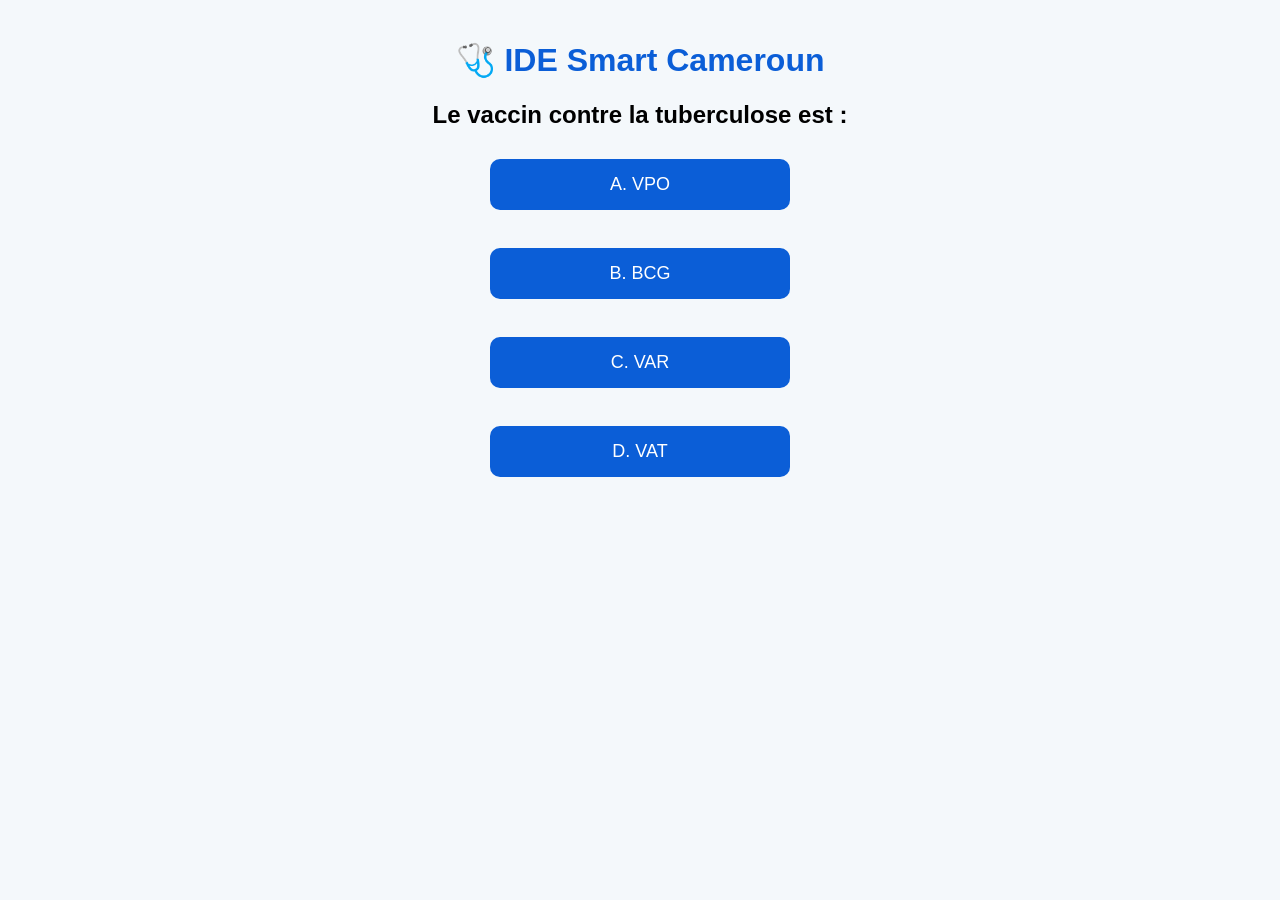
==== index.html @ d0f64e15 "Ajout du premier QCM interactif <!DOCTYPE html> <html lang="fr"> <head> <meta charset="UTF-8"> <" ====
<!DOCTYPE html>
<html lang="fr">
<head>
<meta charset="UTF-8">
<meta name="viewport" content="width=device-width, initial-scale=1.0">
<title>IDE Smart Cameroun</title>
<link rel="stylesheet" href="style.css">
</head>

<body>

<h1>🩺 IDE Smart Cameroun</h1>

<div class="qcm">

<h2 id="question">
Le vaccin contre la tuberculose est :
</h2>

<button onclick="verifier('A')">A. VPO</button><br><br>

<button onclick="verifier('B')">B. BCG</button><br><br>

<button onclick="verifier('C')">C. VAR</button><br><br>

<button onclick="verifier('D')">D. VAT</button>

<h3 id="resultat"></h3>

</div>

<script src="app.js"></script>

</body>
</html>
---- style.css ----
body {
  font-family: Arial, sans-serif;
  background: #f4f8fb;
  margin: 0;
  padding: 20px;
  text-align: center;
}

h1 {
  color: #0b5ed7;
}

p {
  color: #198754;
  font-size: 18px;
}

button {
  width: 90%;
  max-width: 300px;
  padding: 15px;
  margin: 10px;
  border: none;
  border-radius: 10px;
  background: #0b5ed7;
  color: white;
  font-size: 18px;
  cursor: pointer;
}

button:hover {
  background: #198754;
}
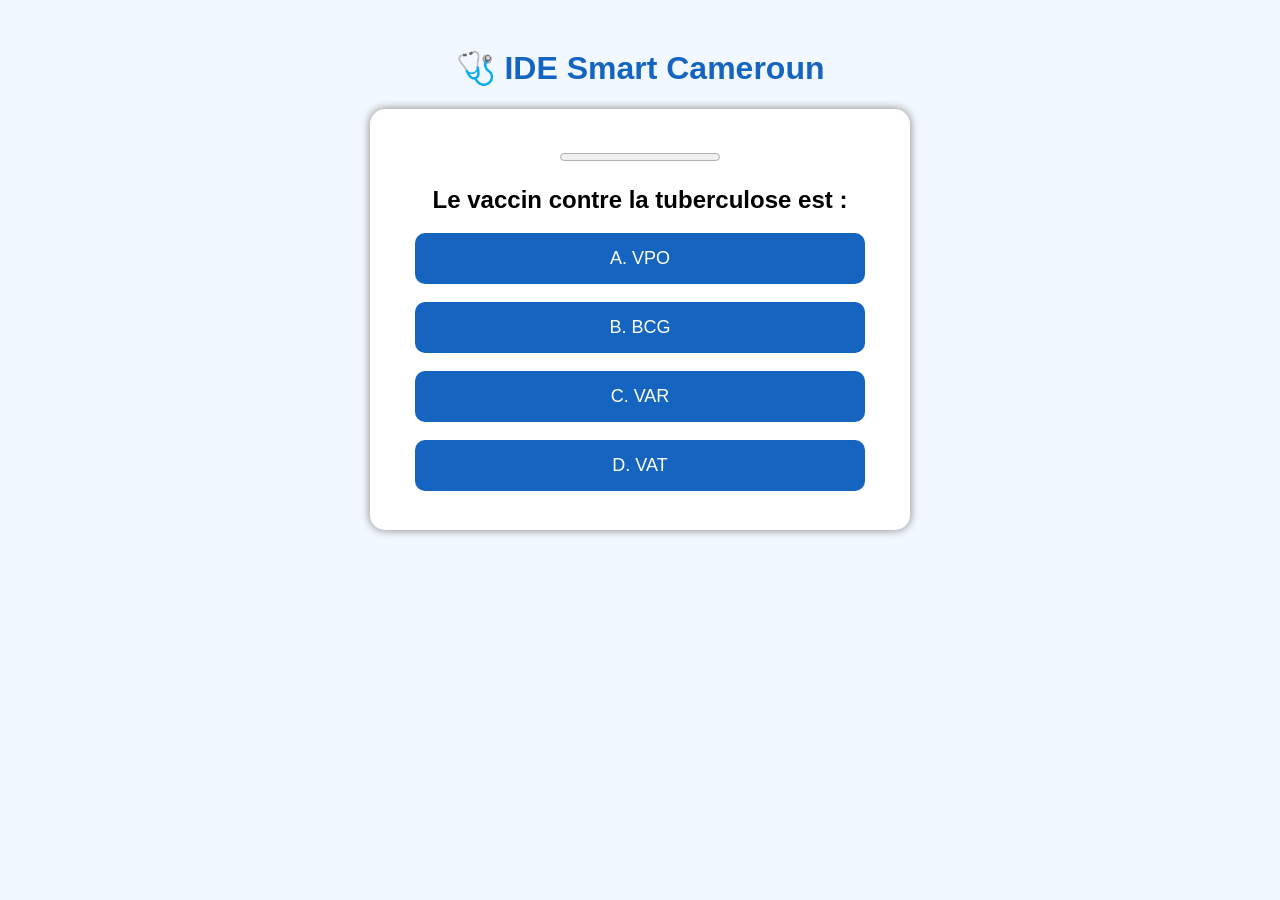
==== commit 494a588c: "Ajout de la barre de progression <!DOCTYPE html> <html lang="fr"> <head> <meta charset="UTF-8"> " ====
--- a/index.html
+++ b/index.html
@@ -12,7 +12,9 @@
 <h1>🩺 IDE Smart Cameroun</h1>
 
 <div class="qcm">
+<h3 id="progression"></h3>
 
+<progress id="barre" value="0" max="100"></progress>
 <h2 id="question">
 Le vaccin contre la tuberculose est :
 </h2>
--- a/style.css
+++ b/style.css
@@ -1,33 +1,33 @@
-body {
-  font-family: Arial, sans-serif;
-  background: #f4f8fb;
-  margin: 0;
-  padding: 20px;
-  text-align: center;
+body{
+font-family:Arial;
+background:#f2f8ff;
+text-align:center;
+padding:20px;
 }
 
-h1 {
-  color: #0b5ed7;
+.qcm{
+background:white;
+padding:20px;
+border-radius:15px;
+max-width:500px;
+margin:auto;
+box-shadow:0 0 10px gray;
 }
 
-p {
-  color: #198754;
-  font-size: 18px;
+button{
+width:90%;
+padding:15px;
+font-size:18px;
+border:none;
+border-radius:10px;
+background:#1565c0;
+color:white;
 }
 
-button {
-  width: 90%;
-  max-width: 300px;
-  padding: 15px;
-  margin: 10px;
-  border: none;
-  border-radius: 10px;
-  background: #0b5ed7;
-  color: white;
-  font-size: 18px;
-  cursor: pointer;
+button:hover{
+background:green;
 }
 
-button:hover {
-  background: #198754;
+h1{
+color:#1565c0;
 }
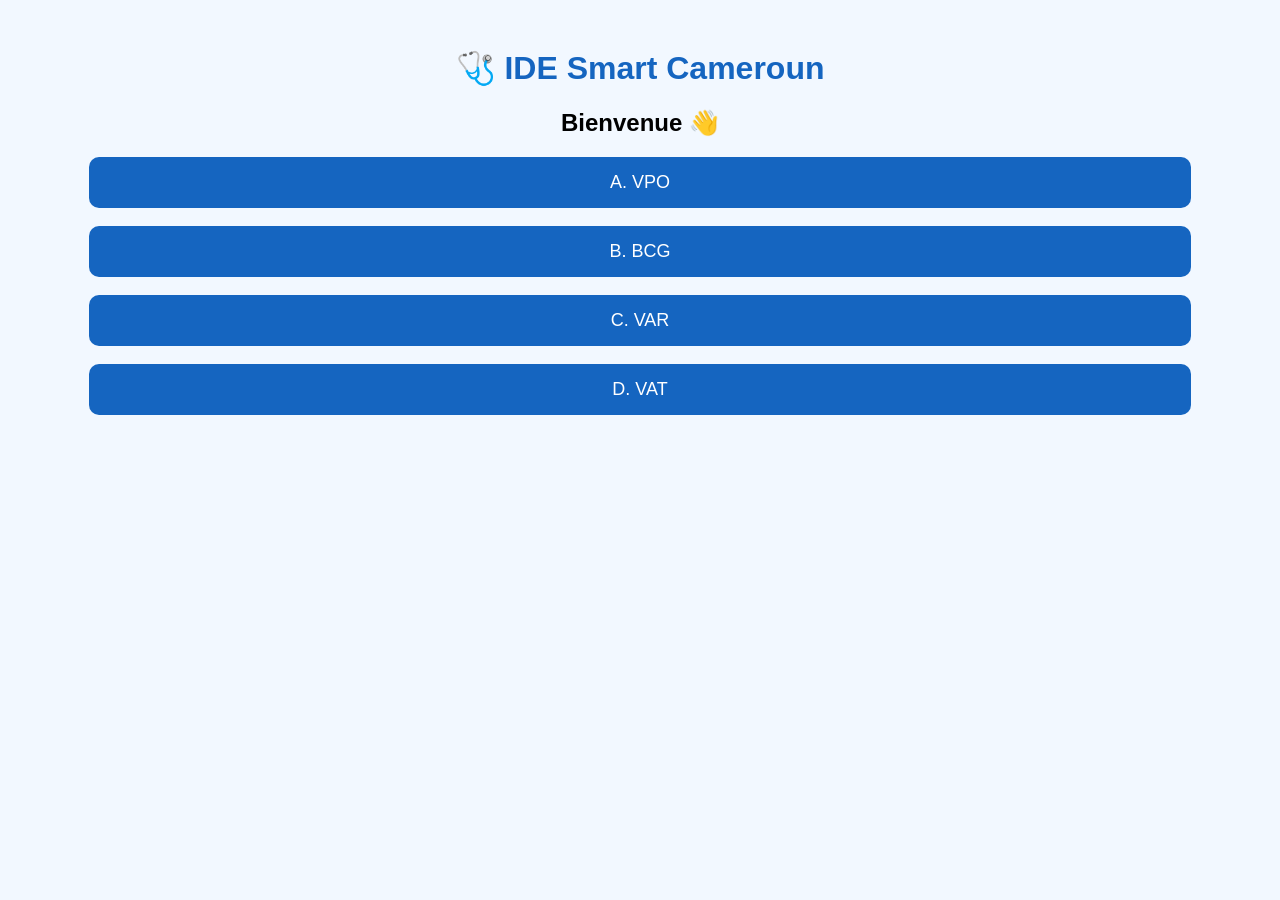
==== commit c15862d6: "Ajout de l'écran d'accueil <!DOCTYPE html> <html lang="fr"> <head> <meta charset="UTF-8"> <meta " ====
--- a/index.html
+++ b/index.html
@@ -11,21 +11,47 @@
 
 <h1>🩺 IDE Smart Cameroun</h1>
 
-<div class="qcm">
+<div id="accueil">
+
+<h2>Bienvenue 👋</h2>
+
+<button onclick="ouvrirQCM()">📝 QCM</button>
+
+<br><br>
+
+<button>📚 Cours</button>
+
+<br><br>
+
+<button>💊 Médicaments</button>
+
+<br><br>
+
+<button>🧮 Calculateur médical</button>
+
+</div>
+
+<div id="quiz" style="display:none;">
+
 <h3 id="progression"></h3>
 
 <progress id="barre" value="0" max="100"></progress>
-<h2 id="question">
-Le vaccin contre la tuberculose est :
-</h2>
 
-<button onclick="verifier('A')">A. VPO</button><br><br>
+<h2 id="question"></h2>
 
-<button onclick="verifier('B')">B. BCG</button><br><br>
+<button onclick="verifier('A')"></button>
 
-<button onclick="verifier('C')">C. VAR</button><br><br>
+<br><br>
 
-<button onclick="verifier('D')">D. VAT</button>
+<button onclick="verifier('B')"></button>
+
+<br><br>
+
+<button onclick="verifier('C')"></button>
+
+<br><br>
+
+<button onclick="verifier('D')"></button>
 
 <h3 id="resultat"></h3>
 
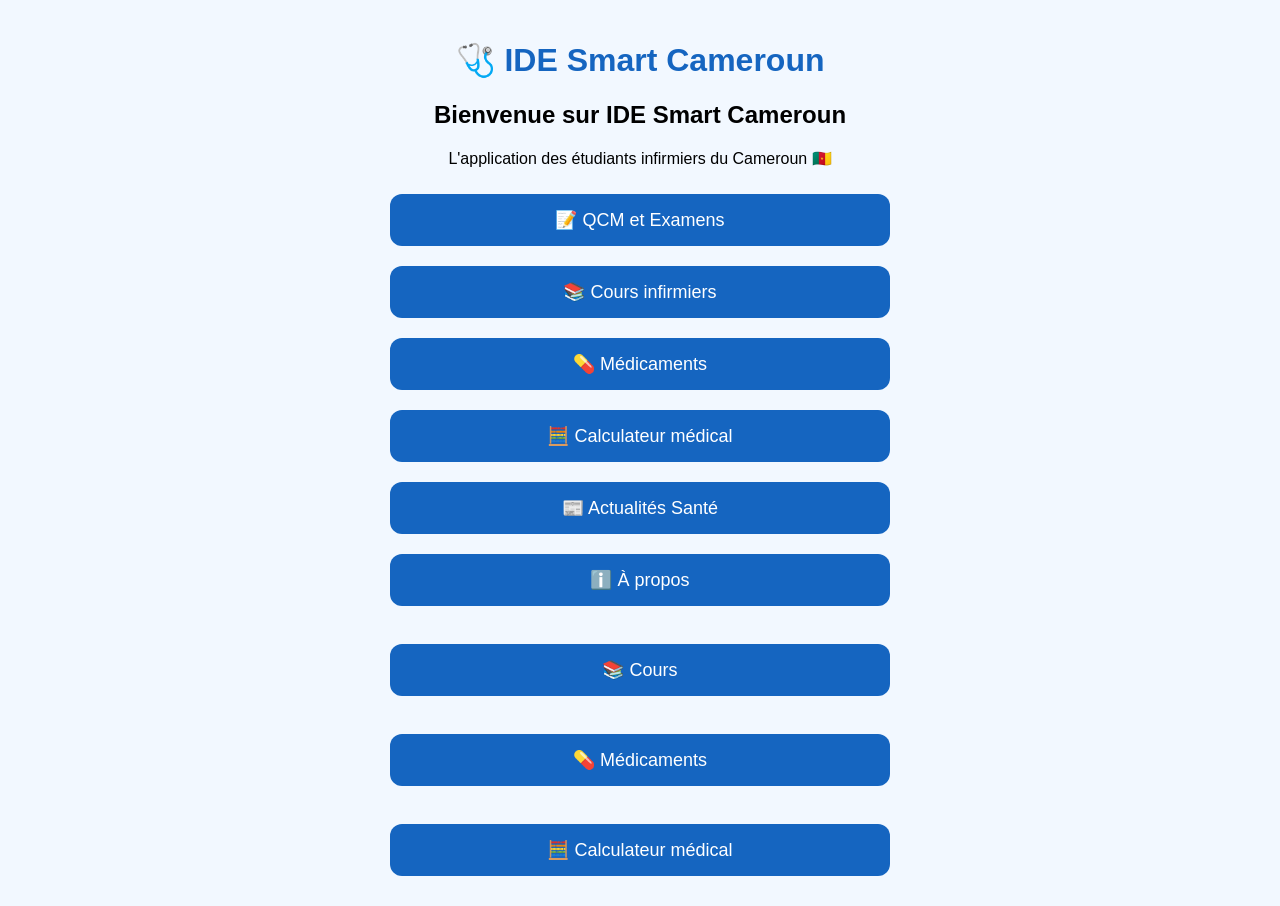
==== commit 00cfa59c: "Nouvelle page d'accueil <!DOCTYPE html> <html lang="fr"> <head> <meta charset="UTF-8"> <meta nam" ====
--- a/index.html
+++ b/index.html
@@ -13,9 +13,20 @@
 
 <div id="accueil">
 
-<h2>Bienvenue 👋</h2>
+<h2>Bienvenue sur IDE Smart Cameroun</h2>
 
-<button onclick="ouvrirQCM()">📝 QCM</button>
+<p>L'application des étudiants infirmiers du Cameroun 🇨🇲</p>
+<button onclick="ouvrirQCM()">📝 QCM et Examens</button>
+
+<button>📚 Cours infirmiers</button>
+
+<button>💊 Médicaments</button>
+
+<button>🧮 Calculateur médical</button>
+
+<button>📰 Actualités Santé</button>
+
+<button>ℹ️ À propos</button>
 
 <br><br>
 
--- a/style.css
+++ b/style.css
@@ -1,33 +1,37 @@
-body{
-font-family:Arial;
-background:#f2f8ff;
-text-align:center;
-padding:20px;
+   body{
+    font-family:Arial, sans-serif;
+    background:#f2f8ff;
+    margin:0;
+    padding:20px;
+    text-align:center;
 }
 
-.qcm{
-background:white;
-padding:20px;
-border-radius:15px;
-max-width:500px;
-margin:auto;
-box-shadow:0 0 10px gray;
+h1{
+    color:#1565C0;
+}
+
+#accueil,#quiz{
+    max-width:500px;
+    margin:auto;
 }
 
 button{
-width:90%;
-padding:15px;
-font-size:18px;
-border:none;
-border-radius:10px;
-background:#1565c0;
-color:white;
+    width:100%;
+    padding:15px;
+    margin:10px 0;
+    border:none;
+    border-radius:12px;
+    background:#1565C0;
+    color:white;
+    font-size:18px;
+    cursor:pointer;
 }
 
 button:hover{
-background:green;
+    background:#0D47A1;
 }
 
-h1{
-color:#1565c0;
+progress{
+    width:100%;
+    height:20px;
 }
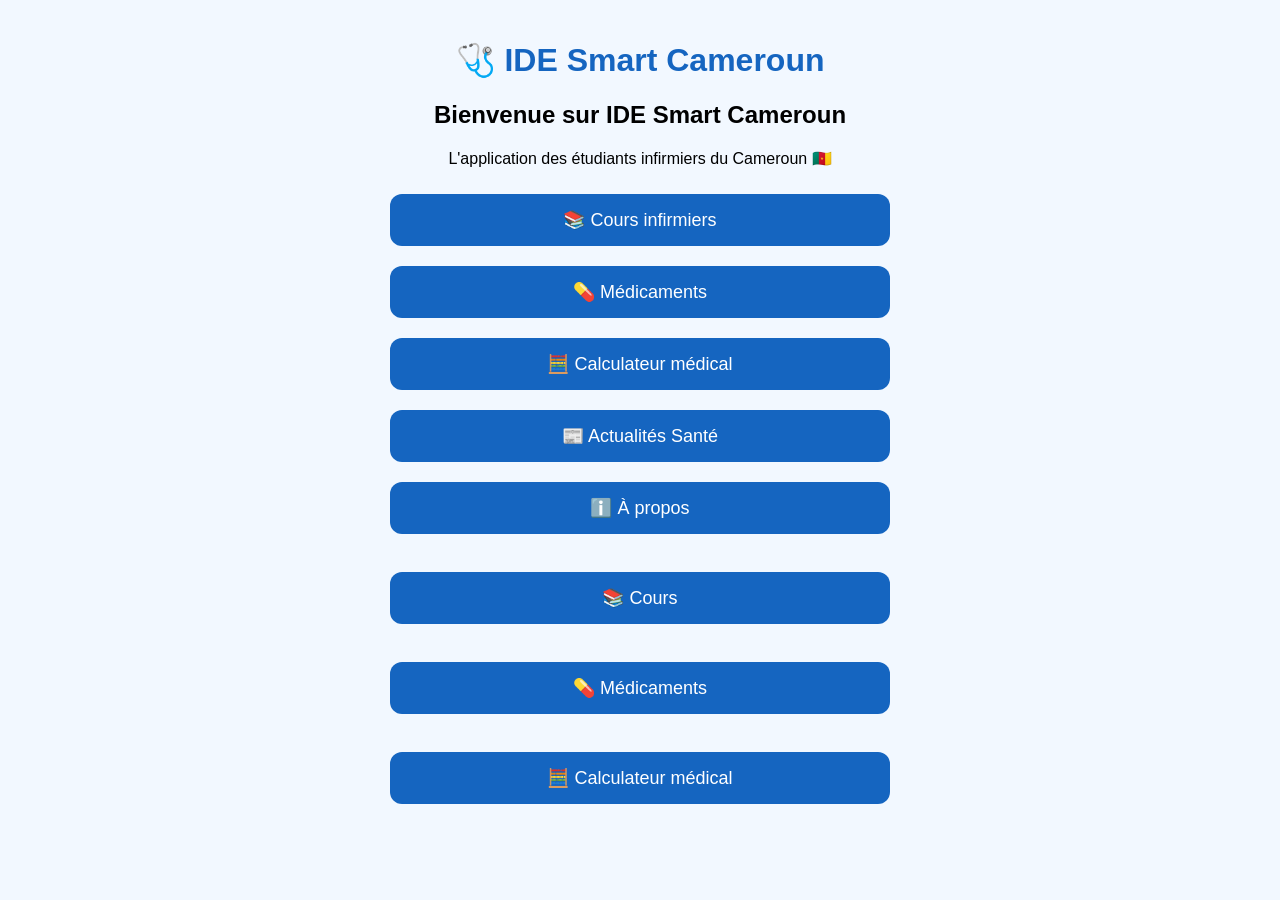
==== commit 32cb2878: "Lier la page Cours <!DOCTYPE html> <html lang="fr"> <head> <meta charset="UTF-8"> <meta name="vi" ====
--- a/index.html
+++ b/index.html
@@ -16,9 +16,9 @@
 <h2>Bienvenue sur IDE Smart Cameroun</h2>
 
 <p>L'application des étudiants infirmiers du Cameroun 🇨🇲</p>
-<button onclick="ouvrirQCM()">📝 QCM et Examens</button>
-
+<a href="cours.html">
 <button>📚 Cours infirmiers</button>
+</a>
 
 <button>💊 Médicaments</button>
 
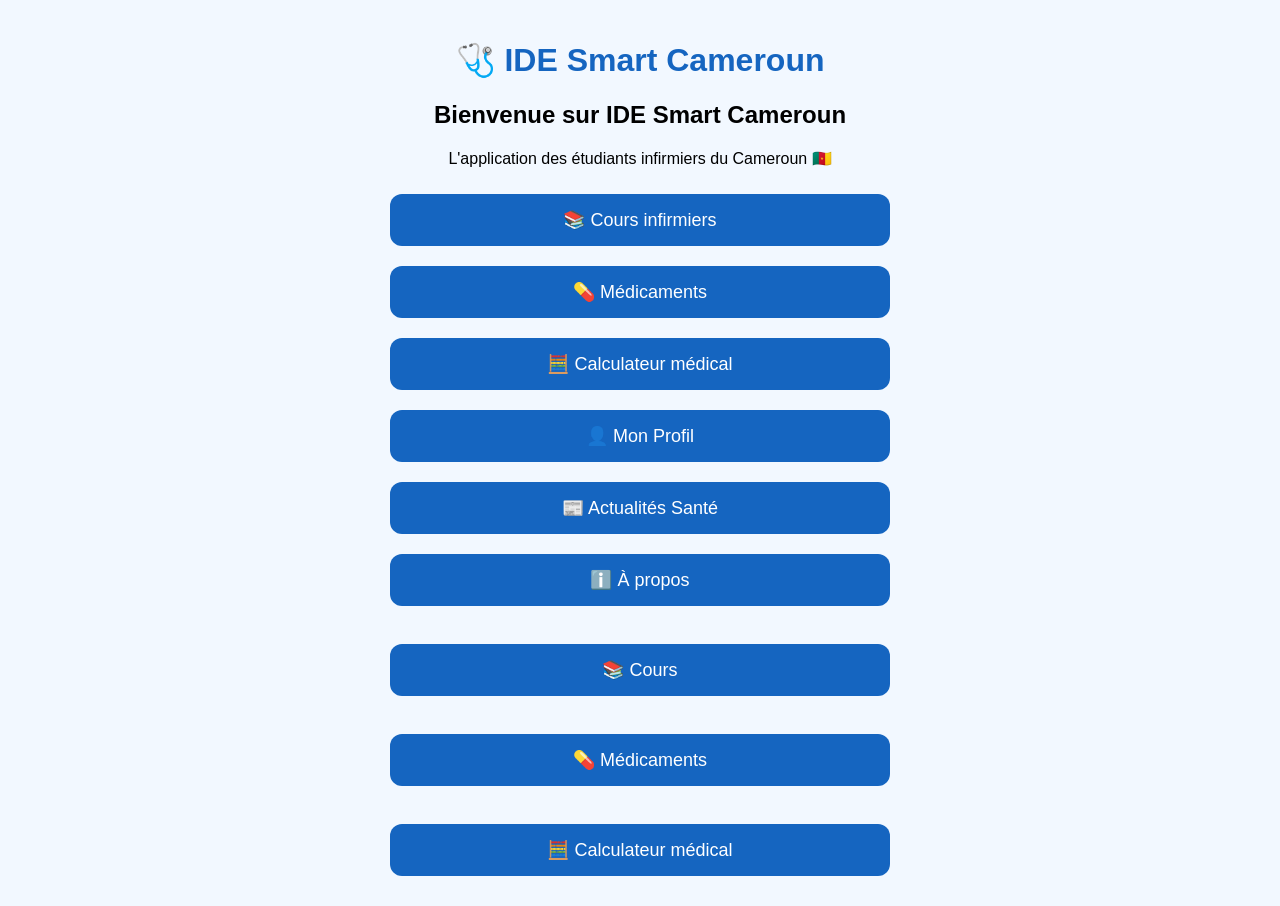
==== commit f7fbcb08: "Lier la page Profil <!DOCTYPE html> <html lang="fr"> <head> <meta charset="UTF-8"> <meta name="v" ====
--- a/index.html
+++ b/index.html
@@ -20,9 +20,17 @@
 <button>📚 Cours infirmiers</button>
 </a>
 
+<a href="medicaments.html">
 <button>💊 Médicaments</button>
+</a>
 
+<a href="calculateur.html">
 <button>🧮 Calculateur médical</button>
+</a>
+  
+<a href="profil.html">
+<button>👤 Mon Profil</button>
+</a>
 
 <button>📰 Actualités Santé</button>
 
